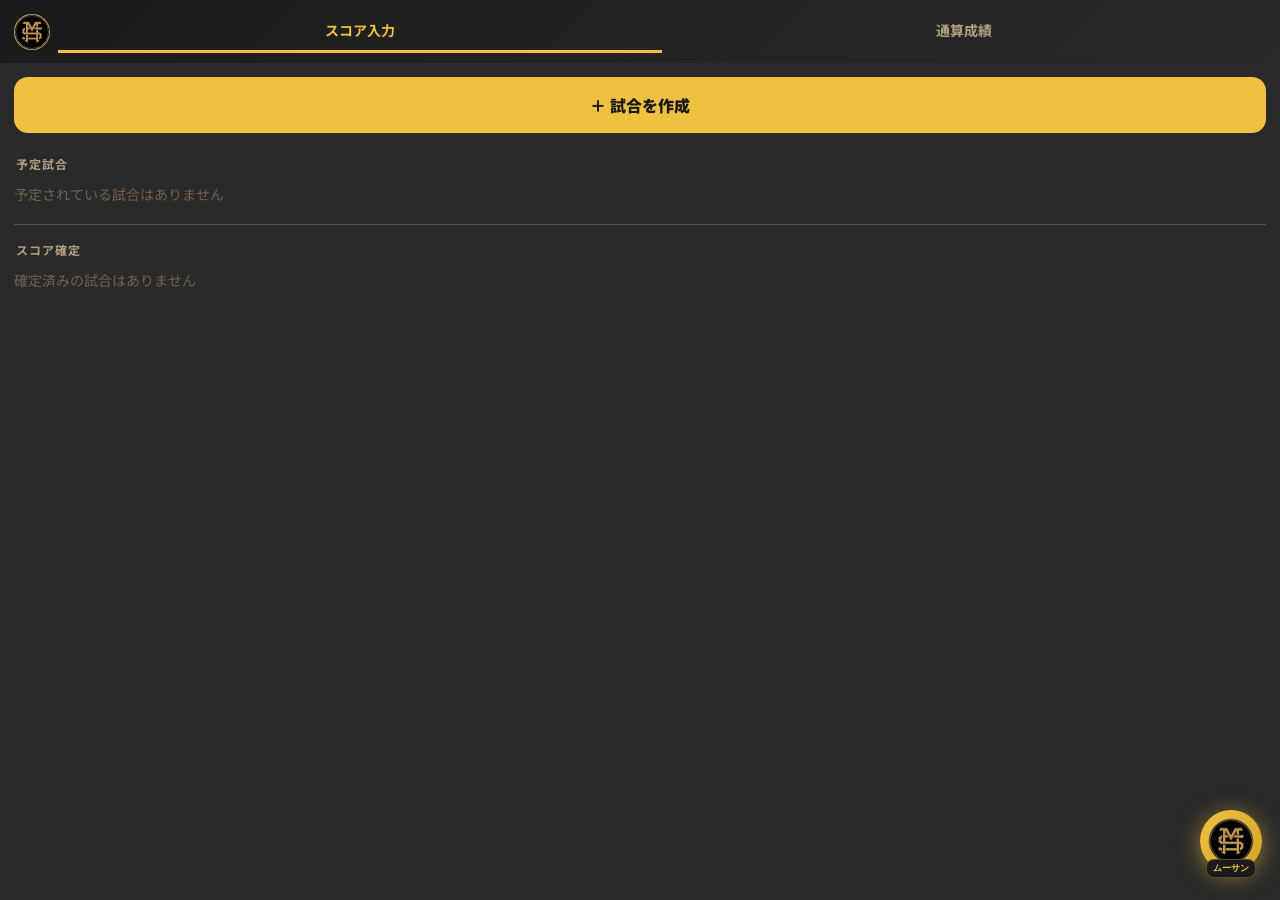
==== musasen-app.html @ 75a810b3 "Add files via upload" ====
<!DOCTYPE html>
<html lang="ja">
<head>
<meta charset="UTF-8">
<meta name="viewport" content="width=device-width, initial-scale=1.0, user-scalable=no">
<title>⚾ ムサセンスコア</title>
<link href="https://fonts.googleapis.com/css2?family=Bebas+Neue&family=Noto+Sans+JP:wght@400;700;900&display=swap" rel="stylesheet">
<link rel="stylesheet" href="css/style.css?v=3">
<script src="https://cdn.jsdelivr.net/npm/@supabase/supabase-js@2"></script>

</head>
<body>
<div class="g-hdr" id="main-hdr">
  <!-- ヘッダー：常にナビタブ表示 -->
  <div id="hdr-normal" style="display:flex;align-items:center;width:100%;gap:0;">
    <img src="logo.jpg" style="width:36px;height:36px;border-radius:50%;object-fit:cover;flex-shrink:0;margin-right:8px;">
    <button class="hdr-nav-btn active" id="hnav-score" onclick="showScreen('score')">スコア入力</button>
    <button class="hdr-nav-btn" id="hnav-archive" onclick="showScreen('archive')">通算成績</button>
  </div>
  <div id="hdr-scoreinput" style="display:none;align-items:center;width:100%;gap:8px;min-height:40px;">
    <div id="game-info-disp" style="flex:1;font-size:18px;font-weight:900;color:var(--text);overflow:hidden;text-overflow:ellipsis;white-space:nowrap;"></div>
    <div class="autosave-indicator" id="autosave-indicator">自動保存中</div>
  </div>
  <div id="game-info-disp" style="display:none;"></div>
</div>
<!-- 試合リスト -->
<div id="screen-score" class="screen active">
  <div class="gamelist-wrap">
    <button class="btn-new-game" onclick="openNewGame()">＋ 試合を作成</button>
    <div id="gamelist-all"></div>
  </div>
</div>
<!-- スコア入力 -->
<div id="screen-scoreinput" class="screen">
  <div class="sub-tabs" style="justify-content:flex-start;gap:0;">
    <div class="sub-tab" onclick="showSubTab('score')" style="flex:1;">点数</div>
    <div class="sub-tab active" onclick="showSubTab('bat')" style="flex:1;">投打成績</div>
  </div>
  <!-- 点数入力タブ -->
  <div id="subtab-score" style="display:none;">
    <div id="score-input-wrap" style="padding:14px 12px;"></div>
  </div>
  <div id="subtab-bat">
    <div class="half-bar">
      <button class="half-btn active" id="h-top" onclick="setHalf('top')">攻撃</button>
      <button class="half-btn" id="h-bot" onclick="setHalf('bot')">投手/守備</button>
    </div>
    <div id="pitcher-assign-wrap"></div>
    <div id="bat-list"></div>
  </div>

  <!-- 下部ボタン -->
  <div style="padding:16px 14px 30px;display:flex;flex-direction:column;gap:10px;border-top:1px solid var(--border);margin-top:10px;">
    <button onclick="saveAndBack()" style="width:100%;padding:16px;background:var(--surface2);border:1px solid var(--border);color:var(--text);font-family:'Noto Sans JP',sans-serif;font-size:15px;font-weight:700;border-radius:14px;cursor:pointer;">✕ 閉じる</button>
    <button onclick="confirmScore()" style="width:100%;padding:16px;background:var(--gold);border:none;color:#1a1a1a;font-family:'Noto Sans JP',sans-serif;font-size:15px;font-weight:900;border-radius:14px;cursor:pointer;">✅ スコア確定</button>
  </div>
</div>
<!-- アーカイブ -->
<div id="screen-archive" class="screen">
  <div class="arc-content">
    <div class="arc-mode-bar">
      <button class="arc-mode-btn active" id="arcbtn-ranking" onclick="showArcMode('ranking')">ランキング</button>
      <button class="arc-mode-btn" id="arcbtn-team" onclick="showArcMode('team')">チーム成績</button>
      <button class="arc-mode-btn" id="arcbtn-results" onclick="showArcMode('results')">対戦結果</button>
    </div>
    <div id="arc-ranking">
      <div class="rank-cat-bar" id="rank-cat-bar"></div>
      <div class="year-bar" id="rank-year-bar"></div>
      <div class="rank-title" id="rank-title" style="display:none;"></div>
      <div class="rank-list" id="rank-list"></div>
    </div>
    <div id="arc-team" style="display:none;"><div class="a-sec">チーム年度別成績</div><div id="team-year-list"></div></div>
    <div id="arc-results" style="display:none;"><div class="res-yr-bar" id="res-yr-bar"></div><div id="results-list"></div></div>
  </div>
</div>
<!-- 選手詳細モーダル -->
<div class="overlay" id="player-modal" onclick="closePlayerModal(event)">
  <div class="sheet" onclick="event.stopPropagation()" style="max-height:92vh;overflow-y:auto;overscroll-behavior:contain;border-radius:20px 20px 0 0;max-width:600px;">
    <div style="display:flex;justify-content:space-between;align-items:center;margin-bottom:14px;">
      <div id="pm-name" style="font-size:20px;font-weight:900;color:var(--gold);"></div>
      <button onclick="closePlayerModal()" style="background:none;border:none;color:var(--dim);font-size:24px;cursor:pointer;">✕</button>
    </div>
    <div id="pm-content"></div>
  </div>
</div>

<!-- 打撃結果モーダル -->
<div class="overlay" id="res-modal" onclick="closeModal(event)">
  <div class="sheet" onclick="event.stopPropagation()">
    <div class="sheet-title" id="modal-sub"></div>
    <div class="sheet-player" id="modal-player"></div>
    <div class="res-grid">
      <div class="ro ro-hit" onclick="pickRes('H')"><div class="rl" style="font-size:22px;font-weight:900;">単打</div></div>
      <div class="ro ro-2b" onclick="pickRes('二塁打')"><div class="rl" style="font-size:22px;font-weight:900;">二塁打</div></div>
      <div class="ro ro-3b" onclick="pickRes('三塁打')"><div class="rl" style="font-size:22px;font-weight:900;">三塁打</div></div>
      <div class="ro ro-hr" onclick="pickRes('本塁打')"><div class="rl" style="font-size:22px;font-weight:900;">本塁打</div></div>
      <div class="ro ro-out" onclick="pickRes('凡打')"><div class="rl" style="font-size:22px;font-weight:900;">凡打</div></div>
      <div class="ro ro-k" onclick="pickRes('三振')"><div class="rl" style="font-size:22px;font-weight:900;">三振</div></div>
      <div class="ro ro-bb" onclick="pickRes('四球')"><div class="rl" style="font-size:22px;font-weight:900;">四球</div></div>
      <div class="ro ro-hbp" onclick="pickRes('死球')"><div class="rl" style="font-size:22px;font-weight:900;">死球</div></div>
      <div class="ro ro-bb" onclick="pickRes('犠打')"><div class="rl" style="font-size:22px;font-weight:900;">犠打</div></div>
      <div class="ro ro-green" onclick="pickRes('盗塁')"><div class="rl" style="font-size:22px;font-weight:900;">盗塁</div></div>
      <div class="ro ro-green" onclick="pickRes('暴投')"><div class="rl" style="font-size:22px;font-weight:900;">暴投</div></div>
    </div>
    <div class="detail-row"><label>詳細(任意)</label><input class="detail-inp" id="res-detail" type="text" placeholder="例: 左飛, 三ゴ"></div>
    <div class="rbi-row"><label>打点 (RBI)</label><div class="rbi-counter"><button class="rbi-btn" onclick="chgRbi(-1)">−</button><span class="rbi-num" id="rbi-disp">0</span><button class="rbi-btn" onclick="chgRbi(1)">＋</button></div></div>
    <button class="btn-clear" onclick="clearRes()">この打席をクリア</button>
  </div>
</div>
<!-- サマリーモーダル -->
<div class="sum-overlay" id="sum-modal">
  <div class="sum-sheet">
    <div class="sum-hdr"><h2>📋 転記用まとめ</h2><button class="btn-close-sum" onclick="closeSummary()">✕ 閉じる</button></div>
    <p style="font-size:11px;color:var(--dim);margin-bottom:10px;">管理画面の入力項目に合わせています。</p>
    <div id="sum-content"></div>
    <div style="position:sticky;bottom:0;background:var(--surface);padding:10px 0 14px;border-top:1px solid var(--border);margin-top:8px;">
      <button id="btn-send-sheets" onclick="sendToSheets()" class="btn-send">📤 スプレッドシートに記録</button>
    </div>
  </div>
</div>
<!-- 数字入力モーダル -->
<div class="num-modal" id="num-modal" onclick="closeNumModal(event)">
  <div class="num-sheet" onclick="event.stopPropagation()">
    <div class="num-title" id="num-title">点数を選択</div>
    <div class="num-grid" id="num-grid"></div>
    <button class="num-cancel" onclick="closeNumModal()">キャンセル</button>
  </div>
</div>

<!-- 新規試合モーダル -->
<div class="newgame-overlay" id="newgame-modal" onclick="closeNewGame(event)">
  <div class="newgame-sheet" onclick="event.stopPropagation()">
    <h3>⚾ 試合を作成</h3>
    <div class="ng-field"><label>対戦相手チーム名</label><input id="ng-opp" type="text" placeholder="例：琉球システマ"></div>
    <div class="ng-field"><label>試合日時</label><input id="ng-date" type="datetime-local"></div>
    <div class="ng-field"><label>球場・場所</label><input id="ng-venue" type="text" placeholder="例：駒沢公園軟式野球場A面"></div>
    <button class="btn-ng-create" onclick="createGame()">作成する</button>
    <button class="btn-ng-cancel" onclick="closeNewGame()">キャンセル</button>
  </div>
</div>
<script src="js/config.js?v=3"></script>
<script src="data/roster.js?v=3"></script>
<script src="data/history.js?v=3"></script>
<script src="js/app.js?v=3"></script>

<!-- ===== AI AGENT ===== -->
<!-- フローティングボタン -->
<button class="agent-fab" onclick="openAgent()" id="agent-fab">
  <img src="logo.jpg" style="width:46px;height:46px;border-radius:50%;object-fit:cover;">
  <span class="agent-fab-label">ムーサン</span>
</button>

<!-- エージェントウィンドウ -->
<div class="agent-window" id="agent-window">
  <div class="agent-header">
    <div class="agent-avatar" style="background:none;padding:0;overflow:hidden;">
      <img src="logo.jpg" style="width:48px;height:48px;border-radius:50%;object-fit:cover;">
    </div>
    <div class="agent-header-info">
      <div class="agent-header-name">ムーサン</div>
      <div class="agent-header-status">
        <span class="agent-status-dot"></span>
        チームアナリスト・常時分析中
      </div>
    </div>
    <button class="agent-close" onclick="closeAgent()">✕ 閉じる</button>
  </div>

  <div class="agent-messages" id="agent-messages"></div>

  <div class="agent-input-wrap">
    <textarea class="agent-input" id="agent-input" placeholder="質問や相談を入力..." rows="1"
      onkeydown="this.style.height='auto';this.style.height=Math.min(this.scrollHeight,100)+'px'"></textarea>
    <button class="agent-send" onclick="sendAgentMsg()">➤</button>
  </div>
</div>

<script src="js/agent.js?v=3"></script>

</body>
</html>
---- css/style.css ----
:root{--bg:#2a2a2a;--surface:#363636;--surface2:#424242;--border:#555;--gold:#f0c040;--gold2:#d4a520;--gold-dim:rgba(240,192,64,.12);--red:#e74c3c;--rb:#ff6b5b;--green:#27ae60;--gb:#2ecc71;--blue:#3498db;--text:#f5f0e0;--dim:#b0a080;--dimmer:#706050;}
*{margin:0;padding:0;box-sizing:border-box;-webkit-tap-highlight-color:transparent;}
body{font-family:'Noto Sans JP',sans-serif;background:var(--bg);color:var(--text);min-height:100vh;font-size:16px;overscroll-behavior:none;}










.screen{display:none;padding-bottom:20px;}
.screen.active{display:block;}
/* スコア入力 */
.sub-tabs{display:flex;background:var(--surface);border-bottom:1px solid var(--border);position:sticky;top:56px;z-index:150;}
.sub-tab{flex:1;padding:11px 4px;text-align:center;font-size:13px;color:var(--dim);cursor:pointer;border-bottom:2.5px solid transparent;font-weight:700;transition:all .2s;}
.sub-tab.active{color:var(--gold);border-bottom-color:var(--gold);}
.half-bar{display:flex;gap:7px;padding:7px 10px;border-bottom:1px solid var(--border);}
.half-btn{flex:1;padding:14px 8px;border-radius:10px;border:1px solid var(--border);background:var(--surface);color:var(--dim);font-size:15px;font-weight:700;cursor:pointer;font-family:'Noto Sans JP',sans-serif;transition:all .15s;}
.half-btn.active{background:var(--gold);color:#1a1a1a;border-color:var(--gold);}
/* バッターカード型 */
.bat-row{background:var(--surface);border:1px solid var(--border);border-radius:14px;margin:8px 10px;padding:12px 14px;}
.bat-row-top{display:flex;align-items:center;gap:10px;margin-bottom:10px;}
.bat-num{font-family:'Bebas Neue',cursive;font-size:28px;color:var(--gold);min-width:28px;text-align:center;line-height:1;}
.bat-selects{display:flex;gap:8px;flex:1;}
select.sel{background:var(--surface2);border:1px solid var(--border);border-radius:10px;color:var(--text);font-size:15px;padding:10px 8px;outline:none;font-family:'Noto Sans JP',sans-serif;flex:1;min-width:0;}
select.sel.sel-pos{flex:0 0 80px;}
.btn-daida{background:transparent;border:1px dashed var(--gold);color:var(--gold);border-radius:8px;font-size:12px;font-weight:700;padding:6px 10px;cursor:pointer;font-family:'Noto Sans JP',sans-serif;white-space:nowrap;flex-shrink:0;}
.bat-row-innings{display:grid;grid-template-columns:repeat(9,1fr);gap:5px;}
.inn-col{display:flex;flex-direction:column;align-items:center;gap:3px;}
.inn-col-label{font-size:10px;color:var(--dimmer);font-weight:700;}
.res-btn{width:100%;height:44px;border-radius:8px;border:1px solid var(--border);background:var(--surface2);color:var(--dimmer);font-size:10px;font-weight:700;cursor:pointer;transition:all .15s;font-family:'Noto Sans JP',sans-serif;padding:0;display:flex;align-items:center;justify-content:center;}
.res-btn:active{transform:scale(.88);}
.res-btn.hit{background:#2a0000;border-color:#e74c3c;color:#ff6b6b;}
.res-btn.hr{background:#2a0000;border-color:#e74c3c;color:#ff6b6b;}
.res-btn.out{background:#2a2a2a;border-color:#555;color:#888;}
.res-btn.walk{background:#001830;border-color:var(--blue);color:var(--blue);}
.res-btn.green{background:#002a10;border-color:var(--gb);color:var(--gb);}
.res-btn.rbi-on{outline:2px solid var(--gold);}
/* 代打カード */
.daida-card{background:rgba(240,192,64,.06);border:1px solid rgba(240,192,64,.3);border-radius:12px;margin:4px 10px 8px 30px;padding:10px 12px;}
.daida-card-top{display:flex;align-items:center;gap:8px;margin-bottom:8px;}
.daida-label{font-size:12px;color:var(--gold);font-weight:700;white-space:nowrap;}
.btn-daida-del{background:none;border:none;color:var(--dimmer);font-size:16px;cursor:pointer;margin-left:auto;}
/* 投手 */
.pit-wrap{padding:10px;}
.p-sec{font-size:13px;color:var(--dim);letter-spacing:1.5px;font-weight:700;margin:14px 0 10px;display:flex;align-items:center;gap:7px;}
.p-sec::after{content:'';flex:1;height:1px;background:var(--border);}
.p-card{background:var(--surface);border:1px solid var(--border);border-radius:12px;padding:12px;margin-bottom:10px;}
.p-card-hdr{display:flex;align-items:center;gap:7px;margin-bottom:10px;}
.p-name-sel,.p-name-inp{flex:1;background:var(--surface2);border:1px solid var(--border);border-radius:7px;color:var(--text);font-size:13px;font-weight:700;padding:7px 8px;outline:none;font-family:'Noto Sans JP',sans-serif;}
.era-chip{font-family:'Bebas Neue',cursive;font-size:15px;white-space:nowrap;}
.era-chip.good{color:var(--gb);}
.era-chip.avg{color:var(--gold);}
.era-chip.bad{color:var(--rb);}
.btn-del{background:none;border:none;color:var(--dimmer);font-size:16px;cursor:pointer;}
.p-grid{display:grid;grid-template-columns:1fr 1fr;gap:7px;margin-bottom:8px;}
.p-field{display:flex;flex-direction:column;gap:3px;}
.p-field label{font-size:13px;color:var(--dim);}
.p-field select,.p-field input{background:var(--surface2);border:1px solid var(--border);border-radius:7px;color:var(--text);font-size:13px;padding:7px;outline:none;font-family:'Noto Sans JP',sans-serif;width:100%;}
.p-inn-row{display:flex;align-items:center;gap:5px;}
.p-inn-row input{width:52px;}
.p-inn-row span{color:var(--dim);font-size:11px;}
.p-stats{display:grid;grid-template-columns:repeat(4,1fr);gap:5px;}
.p-si{display:flex;flex-direction:column;align-items:center;gap:2px;}
.p-si label{font-size:12px;color:var(--dim);}
.p-si input{width:100%;background:var(--surface2);border:1px solid var(--border);border-radius:7px;color:var(--text);font-size:16px;padding:9px 3px;text-align:center;outline:none;font-family:'Noto Sans JP',sans-serif;}
.btn-add-p{width:100%;padding:14px;border-radius:11px;border:1px dashed var(--border);background:transparent;color:var(--dim);font-size:15px;cursor:pointer;font-family:'Noto Sans JP',sans-serif;}
/* モーダル */
.overlay{display:none;position:fixed;inset:0;background:rgba(0,0,0,.8);z-index:300;align-items:flex-end;justify-content:center;}
.overlay.open{display:flex;}
.sheet{background:var(--surface);border-radius:18px 18px 0 0;padding:18px 14px 26px;width:100%;max-width:480px;animation:up .2s ease;}
body.modal-open{overflow:hidden;position:fixed;width:100%;}
@keyframes up{from{transform:translateY(100%)}to{transform:translateY(0)}}
.sheet-title{font-size:11px;color:var(--dim);margin-bottom:2px;}
.sheet-player{font-size:20px;font-weight:700;margin-bottom:14px;}
.res-grid{display:grid;grid-template-columns:repeat(3,1fr);gap:7px;margin-bottom:12px;}
.ro{padding:20px 6px;border-radius:12px;border:1px solid var(--border);background:var(--surface2);text-align:center;cursor:pointer;transition:all .15s;}
.ro:active{transform:scale(.93);}
.ro .ri{font-size:26px;margin-bottom:4px;}
.ro .rl{font-size:14px;font-weight:700;}
.ro .rs{font-size:11px;color:var(--dim);}
.ro-hit{border-color:#e74c3c;background:#2a0000;}.ro-hit .rl{color:#ff6b6b;}
.ro-2b{border-color:#e74c3c;background:#2a0000;}.ro-2b .rl{color:#ff6b6b;}
.ro-3b{border-color:#e74c3c;background:#2a0000;}.ro-3b .rl{color:#ff6b6b;}
.ro-hr{border-color:#e74c3c;background:#2a0000;}.ro-hr .rl{color:#ff6b6b;}
.ro-out{border-color:#555;background:#2a2a2a;}.ro-out .rl{color:#888;}
.ro-k{border-color:#555;background:#2a2a2a;}.ro-k .rl{color:#888;}
.ro-bb{border-color:var(--blue);background:#001830;}.ro-bb .rl{color:var(--blue);}
.ro-hbp{border-color:var(--blue);background:#001830;}.ro-hbp .rl{color:var(--blue);}
.ro-sac{border-color:var(--blue);background:#001830;}.ro-sac .rl{color:var(--blue);}
.ro-green{border-color:var(--gb);background:#002a10;}.ro-green .rl{color:var(--gb);}
.detail-row{display:flex;align-items:center;gap:8px;margin-bottom:8px;}
.detail-row label{font-size:11px;color:var(--dim);white-space:nowrap;}
.detail-inp{flex:1;background:var(--surface2);border:1px solid var(--border);border-radius:7px;color:var(--text);font-size:13px;padding:7px 10px;outline:none;font-family:'Noto Sans JP',sans-serif;}
.rbi-row{display:flex;align-items:center;gap:10px;margin-bottom:12px;}
.rbi-row label{font-size:15px;color:var(--dim);flex:1;}
.rbi-counter{display:flex;align-items:center;gap:10px;}
.rbi-btn{width:48px;height:48px;border-radius:50%;border:1px solid var(--border);background:var(--surface2);color:var(--text);font-size:24px;cursor:pointer;}
.rbi-num{font-family:'Bebas Neue',cursive;font-size:36px;min-width:32px;text-align:center;color:var(--gold);}
.btn-clear{width:100%;padding:14px;border-radius:11px;border:1px solid var(--red);background:transparent;color:var(--rb);font-size:15px;font-weight:700;cursor:pointer;font-family:'Noto Sans JP',sans-serif;}
/* サマリー */
.sum-overlay{display:none;position:fixed;inset:0;background:rgba(0,0,0,.93);z-index:350;overflow-y:auto;}
.sum-overlay.open{display:block;}
.sum-sheet{background:var(--surface);min-height:100vh;padding:14px 12px 100px;}
.sum-hdr{display:flex;align-items:center;justify-content:space-between;margin-bottom:10px;}
.sum-hdr h2{font-family:'Bebas Neue',cursive;font-size:20px;letter-spacing:2px;color:var(--gold);}
.btn-close-sum{background:var(--surface2);border:1px solid var(--border);color:var(--text);border-radius:7px;padding:7px 12px;font-size:12px;cursor:pointer;font-family:'Noto Sans JP',sans-serif;}
.s-sec{font-size:10px;color:var(--dim);letter-spacing:1.5px;font-weight:700;margin:12px 0 7px;display:flex;align-items:center;gap:7px;}
.s-sec::after{content:'';flex:1;height:1px;background:var(--border);}
.s-tbl{width:100%;border-collapse:collapse;background:var(--surface);border:1px solid var(--border);border-radius:9px;overflow:hidden;margin-bottom:10px;}
.s-tbl th{background:var(--surface2);color:var(--dimmer);font-size:9px;padding:6px 4px;}
.s-tbl td{padding:7px 4px;font-size:10px;border-top:1px solid var(--border);text-align:center;}
.s-tbl td:first-child{text-align:left;padding-left:8px;font-weight:700;}
.copy-wrap{display:flex;gap:7px;margin-bottom:8px;}
.copy-box{flex:1;background:var(--surface2);border:1px solid var(--border);border-radius:7px;padding:9px;font-size:10px;color:var(--text);line-height:1.9;white-space:pre-wrap;word-break:break-all;}
.btn-copy{background:var(--gold);border:none;color:#1a1a1a;font-family:'Noto Sans JP',sans-serif;font-size:11px;font-weight:900;padding:8px 10px;border-radius:7px;cursor:pointer;white-space:nowrap;align-self:flex-start;}
.btn-send{width:100%;padding:13px;background:var(--gold2);border:none;color:#1a1a1a;font-family:'Noto Sans JP',sans-serif;font-size:14px;font-weight:900;border-radius:11px;cursor:pointer;letter-spacing:1px;margin-top:8px;}
/* アーカイブ */
.arc-content{padding:10px 10px 20px;}
.arc-mode-bar{display:flex;gap:6px;flex-wrap:nowrap;overflow-x:auto;scrollbar-width:none;margin-bottom:12px;}.arc-mode-bar::-webkit-scrollbar{display:none;}
.arc-mode-btn{padding:9px 16px;border-radius:20px;border:1px solid var(--border);background:var(--surface2);color:var(--dim);font-size:13px;font-weight:700;cursor:pointer;transition:all .15s;}
.arc-mode-btn.active{background:var(--gold);color:#1a1a1a;border-color:var(--gold);}
.year-bar{display:flex;gap:6px;flex-wrap:nowrap;overflow-x:auto;scrollbar-width:none;margin-bottom:12px;padding-bottom:4px;}.year-bar::-webkit-scrollbar{display:none;}
.yr-btn{padding:8px 16px;border-radius:20px;border:1px solid var(--border);background:var(--surface);color:var(--dim);font-size:13px;font-weight:700;cursor:pointer;transition:all .15s;}
.yr-btn.active{background:var(--gold);color:#1a1a1a !important;border-color:var(--gold);font-weight:900;}
.yr-btn.all{border-color:var(--gold);color:var(--gold);}
.yr-btn.all.active{background:var(--gold);color:#1a1a1a !important;font-weight:900;}
.a-sec{font-size:13px;color:var(--dim);letter-spacing:1.5px;font-weight:700;margin:16px 0 8px;display:flex;align-items:center;gap:7px;}
.a-sec::after{content:'';flex:1;height:1px;background:var(--border);}
.cc-stat{text-align:center;background:var(--surface2);border-radius:6px;padding:7px 4px;}
.cc-val{font-family:'Bebas Neue',cursive;font-size:22px;}
.cc-lbl{font-size:12px;color:var(--dim);}
.team-yr-card{background:var(--surface);border:1px solid var(--border);border-radius:11px;padding:12px;margin-bottom:10px;}
.ty-hdr{display:flex;justify-content:space-between;align-items:center;margin-bottom:9px;}
.ty-year{font-family:'Bebas Neue',cursive;font-size:24px;color:var(--gold);}
.ty-stats{display:grid;grid-template-columns:repeat(4,1fr);gap:5px;}
.ty-st{text-align:center;background:var(--surface2);border-radius:6px;padding:7px 3px;}
.ty-val{font-family:'Bebas Neue',cursive;font-size:22px;}
.ty-lbl{font-size:12px;color:var(--dim);}
/* ランキング */
.rank-cat-bar{display:flex;gap:0;overflow-x:auto;scrollbar-width:none;border-bottom:2px solid var(--border);margin-bottom:14px;}
.rank-cat-bar::-webkit-scrollbar{display:none;}
.rank-cat-btn{padding:12px 18px;border:none;border-bottom:3px solid transparent;background:transparent;color:var(--dim);font-size:14px;font-weight:700;cursor:pointer;white-space:nowrap;flex-shrink:0;}
.rank-cat-btn.active{color:var(--gold);border-bottom-color:var(--gold);}
.rank-title{font-family:'Bebas Neue',cursive;font-size:22px;letter-spacing:2px;color:var(--gold);margin-bottom:12px;}
.rank-list{display:flex;flex-direction:column;gap:8px;}
.rank-card{background:var(--surface);border:1px solid var(--border);border-radius:14px;padding:14px 16px;display:flex;align-items:center;gap:14px;cursor:pointer;min-height:82px;}
.rank-num{font-family:'Bebas Neue',cursive;font-size:32px;min-width:36px;text-align:center;line-height:1;}
.rank-num.gold{color:var(--gold);}
.rank-num.silver{color:#c0c0c0;}
.rank-num.bronze{color:#cd7f32;}
.rank-num.other{color:var(--dimmer);}
.rank-info{flex:1;}
.rank-name{font-size:17px;font-weight:700;margin-bottom:2px;}
.rank-sub{font-size:12px;color:var(--dim);}
.rank-val{font-family:'Bebas Neue',cursive;font-size:36px;text-align:right;line-height:1;}
.rank-val.gold-val{color:var(--gold);}
.rank-val.normal-val{color:var(--text);}
.rank-val-unit{font-size:12px;color:var(--dim);text-align:right;margin-top:2px;}
/* 試合リスト */
.gamelist-wrap{padding:14px 14px 20px;}
.btn-new-game{width:100%;padding:16px;background:var(--gold);border:none;color:#1a1a1a;font-family:'Noto Sans JP',sans-serif;font-size:16px;font-weight:900;border-radius:14px;cursor:pointer;margin-bottom:18px;display:flex;align-items:center;justify-content:center;gap:8px;}
.gamelist-sec{font-size:13px;color:var(--dim);letter-spacing:1.5px;font-weight:700;margin:0 0 10px;display:flex;align-items:center;gap:8px;}
.gamelist-sec::after{content:'';flex:1;height:1px;background:var(--border);}
/* 新規試合モーダル */
.newgame-overlay{display:none;position:fixed;inset:0;background:rgba(0,0,0,.85);z-index:400;align-items:flex-end;justify-content:center;}
.newgame-overlay.open{display:flex;}
.newgame-sheet{background:var(--surface);border-radius:22px 22px 0 0;padding:22px 18px 40px;width:100%;max-width:480px;animation:up .22s ease;}
.newgame-sheet h3{font-size:18px;font-weight:900;margin-bottom:18px;color:var(--gold);}
.ng-field{display:flex;flex-direction:column;gap:5px;margin-bottom:14px;}
.ng-field label{font-size:13px;color:var(--dim);font-weight:700;}
.ng-field input{background:var(--surface2);border:1px solid var(--border);border-radius:10px;color:var(--text);font-size:16px;padding:12px 14px;outline:none;font-family:'Noto Sans JP',sans-serif;width:100%;}
.ng-field input:focus{border-color:var(--gold);}
.btn-ng-create{width:100%;padding:15px;background:var(--gold);border:none;color:#1a1a1a;font-family:'Noto Sans JP',sans-serif;font-size:16px;font-weight:900;border-radius:12px;cursor:pointer;margin-top:6px;}
.btn-ng-cancel{width:100%;padding:13px;background:transparent;border:1px solid var(--border);color:var(--dim);font-family:'Noto Sans JP',sans-serif;font-size:15px;border-radius:12px;cursor:pointer;margin-top:8px;}
/* 対戦結果 */
.res-yr-bar{display:flex;gap:6px;flex-wrap:nowrap;overflow-x:auto;scrollbar-width:none;margin-bottom:14px;}.res-yr-bar::-webkit-scrollbar{display:none;}
.res-yr-btn{padding:8px 16px;border-radius:20px;border:1px solid var(--border);background:var(--surface);color:var(--dim);font-size:13px;font-weight:700;cursor:pointer;}
.res-yr-btn.active{background:var(--gold);color:#1a1a1a !important;border-color:var(--gold);font-weight:900;}
.game-card{background:var(--surface);border:1px solid var(--border);border-radius:14px;padding:12px 14px;margin-bottom:10px;}
.game-card.win{border-top:3px solid var(--gold);}
.game-card.lose{border-top:3px solid var(--rb);}
.game-meta{display:flex;justify-content:space-between;align-items:center;margin-bottom:10px;}
.game-date{font-size:13px;color:var(--dim);}
.game-round{font-size:12px;color:var(--dimmer);background:var(--surface2);border-radius:6px;padding:3px 8px;}
.game-row{display:flex;align-items:center;}
.game-team{display:flex;flex-direction:column;align-items:center;gap:5px;flex:1;}
.game-team-name{font-size:12px;font-weight:700;color:var(--dim);text-align:center;}
.game-team-name.my-name{color:var(--text);}
.game-team-logo{width:52px;height:52px;border-radius:12px;display:flex;align-items:center;justify-content:center;font-size:20px;font-weight:900;font-family:'Bebas Neue',cursive;background:var(--surface2);line-height:1;}
.game-team-logo.my-logo{background:rgba(240,192,64,.15);border-color:var(--gold);color:var(--gold);}
.game-team-logo.win-logo{background:rgba(240,192,64,.08);border-color:rgba(240,192,64,.4);color:var(--gold);}
.game-team-logo.lose-logo{background:var(--surface2);border-color:var(--border);color:var(--dim);}
.game-score-center{display:flex;flex-direction:column;align-items:center;padding:0 10px;flex-shrink:0;}
.game-score-nums{display:flex;align-items:center;gap:6px;}
.score-my{font-family:'Bebas Neue',cursive;font-size:48px;line-height:1;}
.score-sep{font-family:'Bebas Neue',cursive;font-size:30px;color:var(--dimmer);line-height:1;}
.score-opp{font-family:'Bebas Neue',cursive;font-size:48px;line-height:1;color:var(--dim);}
.score-my.win-score{color:var(--gold);}
.score-my.lose-score{color:var(--rb);}
.game-result-badge{font-size:12px;font-weight:900;padding:3px 12px;border-radius:10px;margin-top:4px;}
.badge-win{background:rgba(240,192,64,.2);color:var(--gold);}
.badge-lose{background:rgba(231,76,60,.15);color:var(--rb);}
.game-venue{font-size:11px;color:var(--dimmer);margin-top:8px;text-align:center;}
.game-season-header{font-family:'Bebas Neue',cursive;font-size:26px;color:var(--gold);letter-spacing:3px;margin:20px 0 10px;display:flex;align-items:center;gap:10px;}
.game-season-header::after{content:'';flex:1;height:2px;background:linear-gradient(to right,var(--gold),transparent);}
.season-summary{display:flex;gap:8px;margin-bottom:14px;}
.ss-item{flex:1;background:var(--surface2);border-radius:10px;padding:10px;text-align:center;}
.ss-val{font-family:'Bebas Neue',cursive;font-size:26px;}
.ss-lbl{font-size:11px;color:var(--dim);}

/* ===== SCORE BOARD ===== */
.scoreboard-wrap{padding:14px 12px;}
/* 縦型スコアボード */
.sb-header{display:grid;grid-template-columns:48px 1fr 1fr;gap:8px;margin-bottom:6px;padding:0 4px;}
.sb-header-cell{text-align:center;font-size:13px;font-weight:700;color:var(--dim);padding:6px 0;}
.sb-header-cell.my{color:var(--gold);}
.sb-row{display:grid;grid-template-columns:48px 1fr 1fr;gap:8px;margin-bottom:8px;align-items:center;}
.sb-inn-label{font-family:'Bebas Neue',cursive;font-size:18px;color:var(--dimmer);text-align:center;letter-spacing:1px;}
.sb-score-btn{width:100%;height:58px;border-radius:12px;background:var(--surface2);color:var(--text);font-family:'Bebas Neue',cursive;font-size:28px;cursor:pointer;transition:all .15s;}
.sb-score-btn:active{transform:scale(.93);}
.sb-score-btn.my-btn{border-color:rgba(240,192,64,.5);color:var(--gold);background:rgba(240,192,64,.08);}
.sb-score-btn.has-score{border-width:2px;}
.sb-score-btn.my-btn.has-score{border-color:var(--gold);background:rgba(240,192,64,.18);}
.sb-score-btn.opp-btn.has-score{border-color:var(--blue);color:var(--blue);background:rgba(52,152,219,.1);}
.sb-total-row{display:grid;grid-template-columns:48px 1fr 1fr;gap:8px;margin-top:6px;padding-top:10px;border-top:2px solid var(--border);}
.sb-total-label{font-size:13px;color:var(--dim);font-weight:700;text-align:center;display:flex;align-items:center;justify-content:center;}
.sb-total-score{text-align:center;font-family:'Bebas Neue',cursive;font-size:40px;line-height:1;}
.sb-total-score.my{color:var(--gold);}
.sc-team-name{text-align:left;padding:12px 12px;font-size:14px;font-weight:700;border-top:1px solid var(--border);}
.sc-team-name.my-row{color:var(--gold);}
/* 数字入力モーダル */
.num-modal{display:none;position:fixed;inset:0;background:rgba(0,0,0,.8);z-index:500;align-items:flex-end;justify-content:center;}
.num-modal.open{display:flex;}
.num-sheet{background:var(--surface);border-radius:22px 22px 0 0;padding:20px 16px 36px;width:100%;max-width:480px;animation:up .2s ease;}
.num-title{font-size:15px;color:var(--dim);font-weight:700;margin-bottom:16px;text-align:center;}
.num-grid{display:grid;grid-template-columns:repeat(5,1fr);gap:8px;margin-bottom:12px;}
.num-btn{height:60px;border-radius:12px;border:1px solid var(--border);background:var(--surface2);color:var(--text);font-family:'Bebas Neue',cursive;font-size:28px;cursor:pointer;transition:all .15s;}
.num-btn:active{transform:scale(.92);}
.num-btn.selected{background:var(--gold);color:#1a1a1a;border-color:var(--gold);}
.num-cancel{width:100%;padding:13px;border-radius:12px;border:1px solid var(--border);background:transparent;color:var(--dim);font-size:15px;cursor:pointer;font-family:'Noto Sans JP',sans-serif;}

.g-hdr{background:linear-gradient(135deg,#1a1a1a,#2a2a2a);padding:10px 14px;display:flex;align-items:center;position:sticky;top:0;z-index:200;}
.hdr-nav-btn{flex:1;padding:10px 8px;background:transparent;border:none;border-bottom:3px solid transparent;color:var(--dim);font-family:'Noto Sans JP',sans-serif;font-size:14px;font-weight:700;cursor:pointer;transition:all .2s;white-space:nowrap;}
.hdr-nav-btn.active{color:var(--gold);border-bottom-color:var(--gold);}

@keyframes slowblink{0%,100%{opacity:1}50%{opacity:.3}}
.autosave-indicator{background:#2ecc71;color:#fff;font-size:11px;font-weight:700;padding:4px 10px;border-radius:20px;white-space:nowrap;flex-shrink:0;animation:slowblink 2.5s ease-in-out infinite;}

/* ===== AI AGENT ===== */
@keyframes agent-pulse{0%,100%{box-shadow:0 0 0 0 rgba(240,192,64,.5)}50%{box-shadow:0 0 0 12px rgba(240,192,64,0)}}
@keyframes agent-slide-up{from{opacity:0;transform:translateY(30px) scale(.95)}to{opacity:1;transform:translateY(0) scale(1)}}
@keyframes agent-msg-in{from{opacity:0;transform:translateY(8px)}to{opacity:1;transform:translateY(0)}}
@keyframes agent-typing{0%,80%,100%{transform:scale(0);opacity:.3}40%{transform:scale(1);opacity:1}}

.agent-fab{
  position:fixed;bottom:28px;right:18px;z-index:900;
  width:62px;height:62px;border-radius:50%;border:none;cursor:pointer;
  background:linear-gradient(135deg,var(--gold),var(--gold2));
  box-shadow:0 4px 22px rgba(240,192,64,.55);
  display:flex;align-items:center;justify-content:center;
  font-size:28px;transition:transform .2s;
  animation:agent-pulse 3s ease-in-out infinite;
}
.agent-fab:active{transform:scale(.9);}
.agent-fab-label{position:absolute;bottom:-6px;left:50%;transform:translateX(-50%);background:#1a1a1a;color:var(--gold);font-size:9px;font-weight:900;padding:2px 6px;border-radius:8px;white-space:nowrap;border:1px solid rgba(240,192,64,.3);}

.agent-window{
  position:fixed;
  top:0;left:0;right:0;bottom:0;
  z-index:950;
  background:var(--bg);
  display:none;flex-direction:column;
  overflow:hidden;
}
.agent-window.open{display:flex;}
body.agent-open{overflow:hidden;position:fixed;width:100%;}


.agent-header{
  background:linear-gradient(135deg,#1a1a1a,#252525);
  padding:14px 16px;display:flex;align-items:center;gap:12px;
  border-bottom:1px solid var(--border);flex-shrink:0;
}
.agent-avatar{
  width:48px;height:48px;border-radius:50%;
  background:linear-gradient(135deg,var(--gold),var(--gold2));
  display:flex;align-items:center;justify-content:center;
  font-size:24px;flex-shrink:0;
  box-shadow:0 2px 14px rgba(240,192,64,.45);
}
.agent-header-info{flex:1;}
.agent-header-name{font-size:18px;font-weight:900;color:var(--gold);font-family:'Bebas Neue',cursive;letter-spacing:2px;}
.agent-header-status{font-size:11px;color:var(--dim);display:flex;align-items:center;gap:5px;margin-top:2px;}
.agent-status-dot{width:7px;height:7px;border-radius:50%;background:#2ecc71;animation:slowblink 2s infinite;}
.agent-close{background:var(--surface2);border:1px solid var(--border);color:var(--text);border-radius:8px;padding:8px 13px;font-size:13px;cursor:pointer;font-family:'Noto Sans JP',sans-serif;}

.agent-player-select{padding:8px 14px 4px;flex-shrink:0;}
.agent-player-select select{width:100%;background:var(--surface2);border:1px solid var(--border);border-radius:10px;color:var(--text);font-size:14px;padding:9px 12px;outline:none;font-family:'Noto Sans JP',sans-serif;}

.agent-messages{flex:1;overflow-y:auto;padding:14px 14px;display:flex;flex-direction:column;gap:14px;scrollbar-width:none;-webkit-overflow-scrolling:touch;overscroll-behavior:contain;}
.agent-messages::-webkit-scrollbar{display:none;}

.agent-msg{display:flex;gap:10px;align-items:flex-end;animation:agent-msg-in .25s ease;}
.agent-msg.user{flex-direction:row-reverse;}

.agent-msg-avatar{width:34px;height:34px;border-radius:50%;flex-shrink:0;background:linear-gradient(135deg,var(--gold),var(--gold2));display:flex;align-items:center;justify-content:center;font-size:16px;}
.agent-msg.user .agent-msg-avatar{background:var(--surface2);border:1px solid var(--border);}

.agent-bubble{max-width:80%;padding:11px 14px;border-radius:16px;font-size:14px;line-height:1.7;word-break:break-word;}
.agent-msg.bot .agent-bubble{background:var(--surface);border:1px solid var(--border);border-bottom-left-radius:4px;color:var(--text);}
.agent-msg.user .agent-bubble{background:linear-gradient(135deg,var(--gold2),var(--gold));color:#1a1a1a;font-weight:700;border-bottom-right-radius:4px;}

.stat-chip{display:inline-block;background:rgba(240,192,64,.15);border:1px solid rgba(240,192,64,.35);color:var(--gold);border-radius:6px;padding:1px 7px;font-size:12px;font-weight:900;margin:1px 2px;font-family:'Bebas Neue',cursive;letter-spacing:1px;}
.advice-bar{margin-top:9px;padding:9px 11px;background:rgba(240,192,64,.07);border-left:3px solid var(--gold);border-radius:0 8px 8px 0;font-size:13px;line-height:1.6;}

.agent-typing-wrap{display:flex;gap:10px;align-items:flex-end;}
.agent-typing-dots{background:var(--surface);border:1px solid var(--border);padding:13px 16px;border-radius:16px;border-bottom-left-radius:4px;display:flex;gap:5px;align-items:center;}
.agent-typing-dots span{width:7px;height:7px;background:var(--dim);border-radius:50%;animation:agent-typing .9s infinite;}
.agent-typing-dots span:nth-child(2){animation-delay:.15s;}
.agent-typing-dots span:nth-child(3){animation-delay:.3s;}

.agent-quick-btns{padding:8px 14px 4px;display:flex;gap:7px;overflow-x:auto;scrollbar-width:none;flex-shrink:0;}
.agent-quick-btns::-webkit-scrollbar{display:none;}
.agent-quick-btn{white-space:nowrap;padding:8px 13px;border-radius:20px;border:1px solid var(--border);background:var(--surface2);color:var(--dim);font-size:12px;font-weight:700;cursor:pointer;font-family:'Noto Sans JP',sans-serif;flex-shrink:0;transition:all .15s;}
.agent-quick-btn:active{background:var(--gold);color:#1a1a1a;border-color:var(--gold);}

.agent-input-wrap{padding:10px 14px env(safe-area-inset-bottom, 14px);background:var(--surface);border-top:1px solid var(--border);flex-shrink:0;display:flex;gap:8px;align-items:flex-end;position:sticky;bottom:0;}
.agent-input{flex:1;background:var(--surface2);border:1px solid var(--border);border-radius:20px;color:var(--text);font-size:15px;padding:11px 16px;outline:none;font-family:'Noto Sans JP',sans-serif;resize:none;max-height:100px;line-height:1.4;}
.agent-input:focus{border-color:rgba(240,192,64,.5);}
.agent-send{width:46px;height:46px;border-radius:50%;border:none;background:var(--gold);color:#1a1a1a;font-size:20px;cursor:pointer;flex-shrink:0;transition:transform .15s;display:flex;align-items:center;justify-content:center;}
.agent-send:active{transform:scale(.88);}
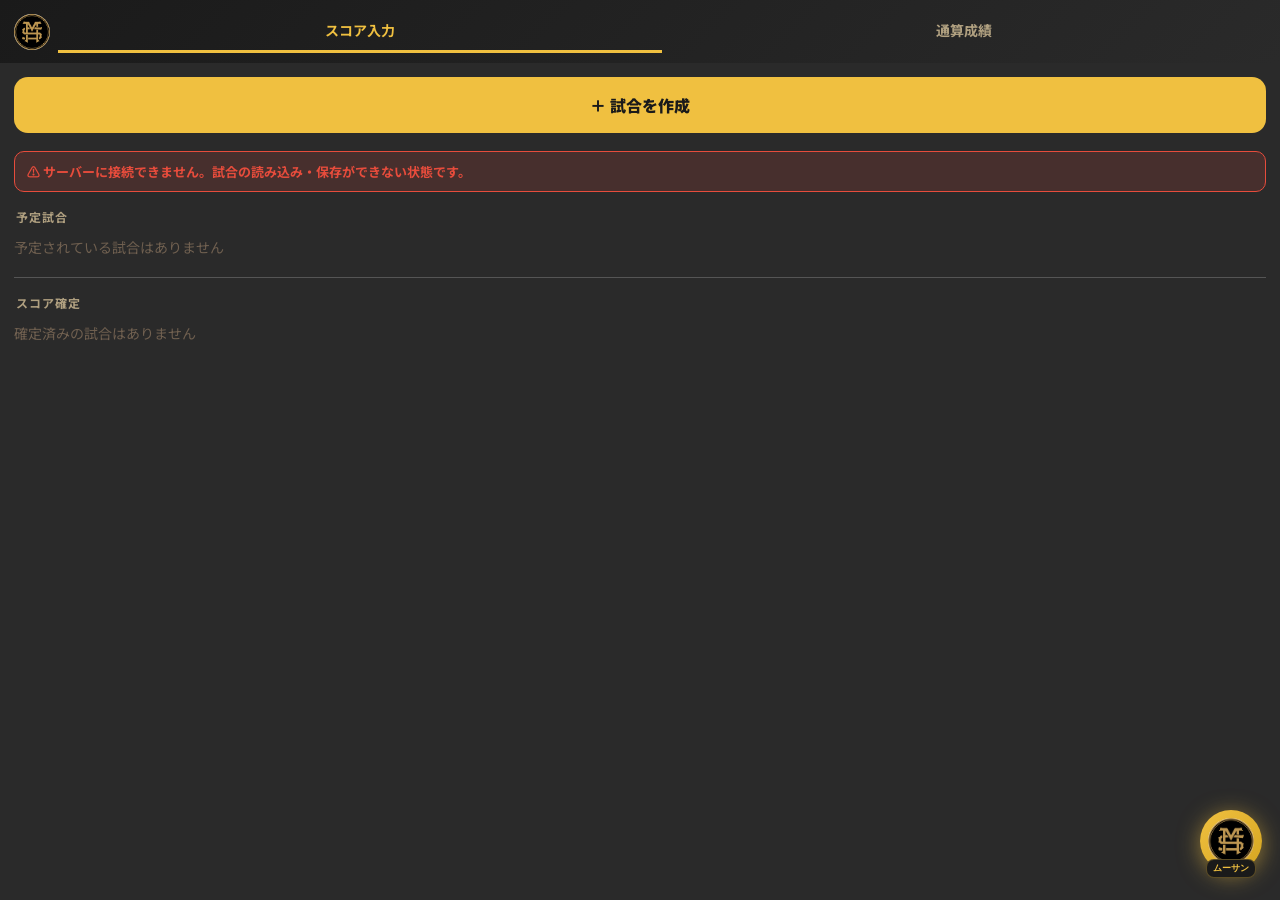
==== commit 480cfdd6: "Add files via upload" ====
--- a/musasen-app.html
+++ b/musasen-app.html
@@ -5,7 +5,7 @@
 <meta name="viewport" content="width=device-width, initial-scale=1.0, user-scalable=no">
 <title>⚾ ムサセンスコア</title>
 <link href="https://fonts.googleapis.com/css2?family=Bebas+Neue&family=Noto+Sans+JP:wght@400;700;900&display=swap" rel="stylesheet">
-<link rel="stylesheet" href="css/style.css?v=3">
+<link rel="stylesheet" href="css/style.css?v=6">
 <script src="https://cdn.jsdelivr.net/npm/@supabase/supabase-js@2"></script>
 
 </head>
@@ -51,8 +51,9 @@
 
   <!-- 下部ボタン -->
   <div style="padding:16px 14px 30px;display:flex;flex-direction:column;gap:10px;border-top:1px solid var(--border);margin-top:10px;">
-    <button onclick="saveAndBack()" style="width:100%;padding:16px;background:var(--surface2);border:1px solid var(--border);color:var(--text);font-family:'Noto Sans JP',sans-serif;font-size:15px;font-weight:700;border-radius:14px;cursor:pointer;">✕ 閉じる</button>
-    <button onclick="confirmScore()" style="width:100%;padding:16px;background:var(--gold);border:none;color:#1a1a1a;font-family:'Noto Sans JP',sans-serif;font-size:15px;font-weight:900;border-radius:14px;cursor:pointer;">✅ スコア確定</button>
+    <button onclick="saveAndBack()" style="width:100%;padding:22px;background:var(--surface2);border:1px solid var(--border);color:var(--text);font-family:'Noto Sans JP',sans-serif;font-size:15px;font-weight:700;border-radius:14px;cursor:pointer;">✕ 閉じる</button>
+    <button onclick="confirmScore()" style="width:100%;padding:28px;background:var(--gold);border:none;color:#1a1a1a;font-family:'Noto Sans JP',sans-serif;font-size:16px;font-weight:900;border-radius:14px;cursor:pointer;">スコア確定</button>
+    <button onclick="deleteCurrentGame()" style="width:100%;padding:22px;background:var(--surface2);border:1px solid var(--red);color:var(--rb);font-family:'Noto Sans JP',sans-serif;font-size:15px;font-weight:900;border-radius:14px;cursor:pointer;margin-top:14px;">試合を削除</button>
   </div>
 </div>
 <!-- アーカイブ -->
@@ -138,10 +139,10 @@
     <button class="btn-ng-cancel" onclick="closeNewGame()">キャンセル</button>
   </div>
 </div>
-<script src="js/config.js?v=3"></script>
-<script src="data/roster.js?v=3"></script>
-<script src="data/history.js?v=3"></script>
-<script src="js/app.js?v=3"></script>
+<script src="js/config.js?v=5"></script>
+<script src="data/roster.js?v=5"></script>
+<script src="data/history.js?v=5"></script>
+<script src="js/app.js?v=6"></script>
 
 <!-- ===== AI AGENT ===== -->
 <!-- フローティングボタン -->
@@ -175,7 +176,7 @@
   </div>
 </div>
 
-<script src="js/agent.js?v=3"></script>
+<script src="js/agent.js?v=5"></script>
 
 </body>
 </html>
--- a/css/style.css
+++ b/css/style.css
@@ -249,6 +249,7 @@
 
 @keyframes slowblink{0%,100%{opacity:1}50%{opacity:.3}}
 .autosave-indicator{background:#2ecc71;color:#fff;font-size:11px;font-weight:700;padding:4px 10px;border-radius:20px;white-space:nowrap;flex-shrink:0;animation:slowblink 2.5s ease-in-out infinite;}
+.autosave-indicator.failed{background:#e74c3c;animation:none;}
 
 /* ===== AI AGENT ===== */
 @keyframes agent-pulse{0%,100%{box-shadow:0 0 0 0 rgba(240,192,64,.5)}50%{box-shadow:0 0 0 12px rgba(240,192,64,0)}}
